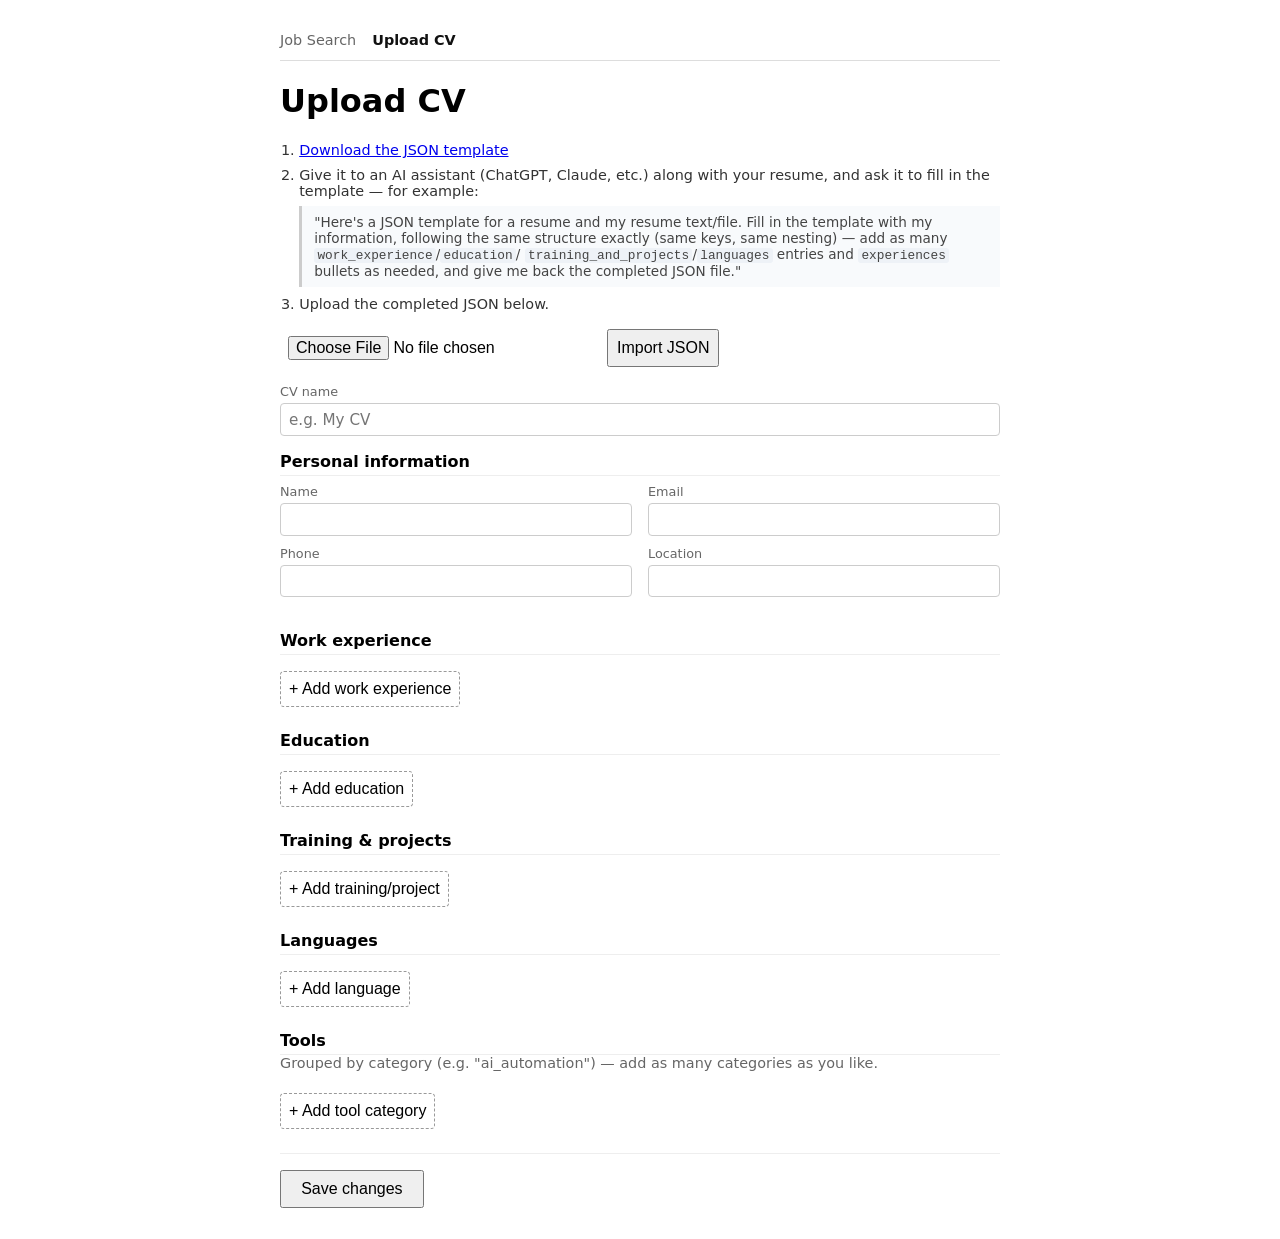
==== frontend/cv.html @ 69ba8aae "Switch CV import from CSV to JSON, matching a source-of-truth schema Replaces the flat CSV format wi" ====
<!doctype html>
<html lang="en">
<head>
  <meta charset="UTF-8" />
  <meta name="viewport" content="width=device-width, initial-scale=1.0" />
  <title>CV Maker - Upload CV</title>
  <link rel="stylesheet" href="style.css" />
</head>
<body>
  <main class="container">
    <nav class="top-nav">
      <a href="index.html">Job Search</a>
      <a href="cv.html" class="active">Upload CV</a>
    </nav>
    <h1>Upload CV</h1>
    <ol class="csv-steps">
      <li>
        <a id="download-template-link" href="#" download="cv_template.json">Download the JSON template</a>
      </li>
      <li>
        Give it to an AI assistant (ChatGPT, Claude, etc.) along with your
        resume, and ask it to fill in the template — for example:
        <blockquote class="prompt-example">
          "Here's a JSON template for a resume and my resume text/file. Fill
          in the template with my information, following the same
          structure exactly (same keys, same nesting) — add as many
          <code>work_experience</code>/<code>education</code>/
          <code>training_and_projects</code>/<code>languages</code> entries
          and <code>experiences</code> bullets as needed, and give me back
          the completed JSON file."
        </blockquote>
      </li>
      <li>Upload the completed JSON below.</li>
    </ol>

    <form id="cv-upload-form">
      <input type="file" id="cv-file" accept="application/json,.json" />
      <button type="submit">Import JSON</button>
    </form>
    <p id="cv-status"></p>

    <form id="cv-edit-form" class="cv-edit-form" hidden>
      <label class="field">
        <span>CV name</span>
        <input type="text" data-field="filename" placeholder="e.g. My CV" />
      </label>

      <h2>Personal information</h2>
      <div class="field-grid">
        <label class="field"><span>Name</span><input type="text" data-field="personal.name" /></label>
        <label class="field"><span>Email</span><input type="text" data-field="personal.email" /></label>
        <label class="field"><span>Phone</span><input type="text" data-field="personal.phone" /></label>
        <label class="field"><span>Location</span><input type="text" data-field="personal.location" /></label>
      </div>

      <h2>Work experience</h2>
      <div id="work-entries" class="entry-list-edit"></div>
      <button type="button" class="add-entry-btn" id="add-work-btn">+ Add work experience</button>

      <h2>Education</h2>
      <div id="education-entries" class="entry-list-edit"></div>
      <button type="button" class="add-entry-btn" id="add-education-btn">+ Add education</button>

      <h2>Training &amp; projects</h2>
      <div id="training-entries" class="entry-list-edit"></div>
      <button type="button" class="add-entry-btn" id="add-training-btn">+ Add training/project</button>

      <h2>Languages</h2>
      <div id="language-entries" class="entry-list-edit"></div>
      <button type="button" class="add-entry-btn" id="add-language-btn">+ Add language</button>

      <h2>Tools</h2>
      <p class="hint">Grouped by category (e.g. "ai_automation") — add as many categories as you like.</p>
      <div id="tools-container" class="entry-list-edit"></div>
      <button type="button" class="add-entry-btn" id="add-tool-category-btn">+ Add tool category</button>

      <div class="save-bar">
        <button type="submit">Save changes</button>
        <a id="export-json-link" href="#" hidden>Export as JSON</a>
        <span id="save-status"></span>
      </div>
    </form>
  </main>
  <script src="cv.js"></script>
</body>
</html>
---- frontend/style.css ----
body {
  font-family: system-ui, sans-serif;
  max-width: 720px;
  margin: 2rem auto;
  padding: 0 1rem;
}

.container form {
  display: flex;
  gap: 0.5rem;
  flex-wrap: wrap;
  align-items: center;
  margin-bottom: 1rem;
}

.container input,
.container select,
.container button {
  padding: 0.5rem;
  font-size: 1rem;
}

.container input[type="number"] {
  width: 8rem;
}

.container label {
  display: inline-flex;
  align-items: center;
  gap: 0.25rem;
  font-size: 0.9rem;
}

#results .meta {
  color: #666;
  font-size: 0.85rem;
  margin: 0 0 0.25rem;
}

#url-form {
  padding-bottom: 0.75rem;
  border-bottom: 1px solid #ddd;
  margin-bottom: 1rem;
}

#url-form input[type="url"] {
  flex: 1;
  min-width: 16rem;
}

#url-status {
  margin: -0.5rem 0 1rem;
  font-size: 0.85rem;
  color: #666;
}

#results {
  list-style: none;
  padding: 0;
}

#results li {
  border: 1px solid #ddd;
  border-radius: 6px;
  padding: 0.75rem 1rem;
  margin-bottom: 0.75rem;
}

#results li h3 {
  margin: 0 0 0.25rem;
}

#results li a {
  color: #2563eb;
}

.top-nav {
  display: flex;
  gap: 1rem;
  margin-bottom: 1rem;
  padding-bottom: 0.75rem;
  border-bottom: 1px solid #ddd;
}

.top-nav a {
  color: #666;
  text-decoration: none;
  font-size: 0.9rem;
}

.top-nav a.active {
  color: #111;
  font-weight: 600;
}

.hint {
  color: #666;
  font-size: 0.9rem;
  margin-top: -0.5rem;
}

.keyword-hint {
  margin: -0.5rem 0 1rem;
  font-size: 0.8rem;
}

#include-keywords,
#exclude-keywords {
  min-width: 14rem;
  flex: 1;
}

.container form.cv-edit-form {
  display: block;
}

.score-bar {
  display: flex;
  align-items: center;
  gap: 0.5rem;
  margin-bottom: 1rem;
}

.score-bar select {
  padding: 0.4rem 0.5rem;
}

.score-hint {
  margin: -0.5rem 0 1rem;
  font-size: 0.8rem;
}

.check-match-btn {
  font-size: 0.85rem;
  padding: 0.3rem 0.7rem;
  margin: 0.25rem 0;
  border: 1px solid #999;
  border-radius: 4px;
  background: none;
  cursor: pointer;
}

.check-match-btn:disabled {
  opacity: 0.6;
  cursor: default;
}

.score-error {
  font-size: 0.8rem;
  color: #991b1b;
  margin-left: 0.5rem;
}

.score-badge {
  display: inline-block;
  font-weight: 600;
  font-size: 0.85rem;
  padding: 0.15rem 0.6rem;
  border-radius: 999px;
  margin: 0.25rem 0;
}

.score-strong {
  background: #dcfce7;
  color: #166534;
}

.score-good {
  background: #dbeafe;
  color: #1e40af;
}

.score-stretch {
  background: #fef3c7;
  color: #92400e;
}

.score-weak {
  background: #fee2e2;
  color: #991b1b;
}

.score-reasoning {
  font-size: 0.85rem;
  color: #444;
  margin: 0.25rem 0;
}

.score-missing {
  font-size: 0.8rem;
  color: #991b1b;
  margin: 0 0 0.25rem;
}

.cv-edit-form h2 {
  font-size: 1rem;
  margin: 1.5rem 0 0.5rem;
  border-bottom: 1px solid #eee;
  padding-bottom: 0.25rem;
}

.cv-edit-form h2:first-of-type {
  margin-top: 1rem;
}

.container label.field {
  display: flex;
  flex-direction: column;
  align-items: stretch;
  gap: 0.25rem;
  font-size: 0.85rem;
  color: #444;
  margin-bottom: 0.6rem;
}

.field span {
  font-size: 0.8rem;
  color: #666;
}

.field input,
.field textarea {
  font-family: inherit;
  font-size: 0.95rem;
  padding: 0.4rem 0.5rem;
  border: 1px solid #ccc;
  border-radius: 4px;
  width: 100%;
  box-sizing: border-box;
}

.field textarea {
  resize: vertical;
}

.field-grid {
  display: grid;
  grid-template-columns: repeat(2, 1fr);
  gap: 0 1rem;
}

.hint-field .hint {
  margin: 0;
}

.entry-list-edit {
  display: flex;
  flex-direction: column;
  gap: 0.75rem;
  margin-bottom: 0.5rem;
}

.entry-card {
  border: 1px solid #ddd;
  border-radius: 6px;
  padding: 0.75rem 1rem;
}

.entry-card .field:last-of-type {
  margin-bottom: 0.5rem;
}

.remove-entry {
  font-size: 0.8rem;
  background: none;
  border: 1px solid #ddd;
  border-radius: 4px;
  padding: 0.3rem 0.6rem;
  cursor: pointer;
  color: #b91c1c;
}

.add-entry-btn {
  background: none;
  border: 1px dashed #999;
  border-radius: 4px;
  padding: 0.4rem 0.8rem;
  cursor: pointer;
  font-size: 0.9rem;
}

.save-bar {
  display: flex;
  align-items: center;
  gap: 0.75rem;
  margin-top: 1.5rem;
  padding-top: 1rem;
  border-top: 1px solid #eee;
}

.save-bar button {
  padding: 0.5rem 1.2rem;
  font-size: 1rem;
}

#save-status {
  font-size: 0.85rem;
  color: #666;
}

.csv-steps {
  padding-left: 1.2rem;
  margin: 0.5rem 0 1rem;
  font-size: 0.9rem;
  color: #333;
}

.csv-steps li {
  margin-bottom: 0.6rem;
}

.prompt-example {
  margin: 0.4rem 0 0;
  padding: 0.5rem 0.75rem;
  background: #f8fafc;
  border-left: 3px solid #ccc;
  font-size: 0.85rem;
  color: #444;
}

.prompt-example code {
  background: #eef2f7;
  padding: 0 0.2rem;
  border-radius: 3px;
  font-size: 0.8rem;
}

#export-json-link {
  font-size: 0.9rem;
}

.entry-card h4 {
  font-size: 0.85rem;
  margin: 0.75rem 0 0.4rem;
  color: #555;
}

.experiences-list {
  display: flex;
  flex-direction: column;
  gap: 0.5rem;
  margin-bottom: 0.4rem;
}

.experience-item {
  border: 1px solid #e5e5e5;
  border-radius: 6px;
  padding: 0.5rem 0.6rem;
  background: #fafafa;
}

.experience-item textarea,
.experience-item input {
  width: 100%;
  box-sizing: border-box;
  font-family: inherit;
  font-size: 0.9rem;
  padding: 0.35rem 0.5rem;
  border: 1px solid #ccc;
  border-radius: 4px;
  margin-bottom: 0.35rem;
}

.add-exp-btn {
  font-size: 0.8rem;
  padding: 0.3rem 0.6rem;
  margin-bottom: 0.75rem;
}

.tool-category {
  background: #fdfdfd;
}

.tool-items-list {
  display: flex;
  flex-direction: column;
  gap: 0.4rem;
  margin: 0.4rem 0;
}

.tool-item {
  display: flex;
  gap: 0.4rem;
  align-items: center;
}

.tool-item input {
  flex: 1;
  font-family: inherit;
  font-size: 0.9rem;
  padding: 0.35rem 0.5rem;
  border: 1px solid #ccc;
  border-radius: 4px;
}
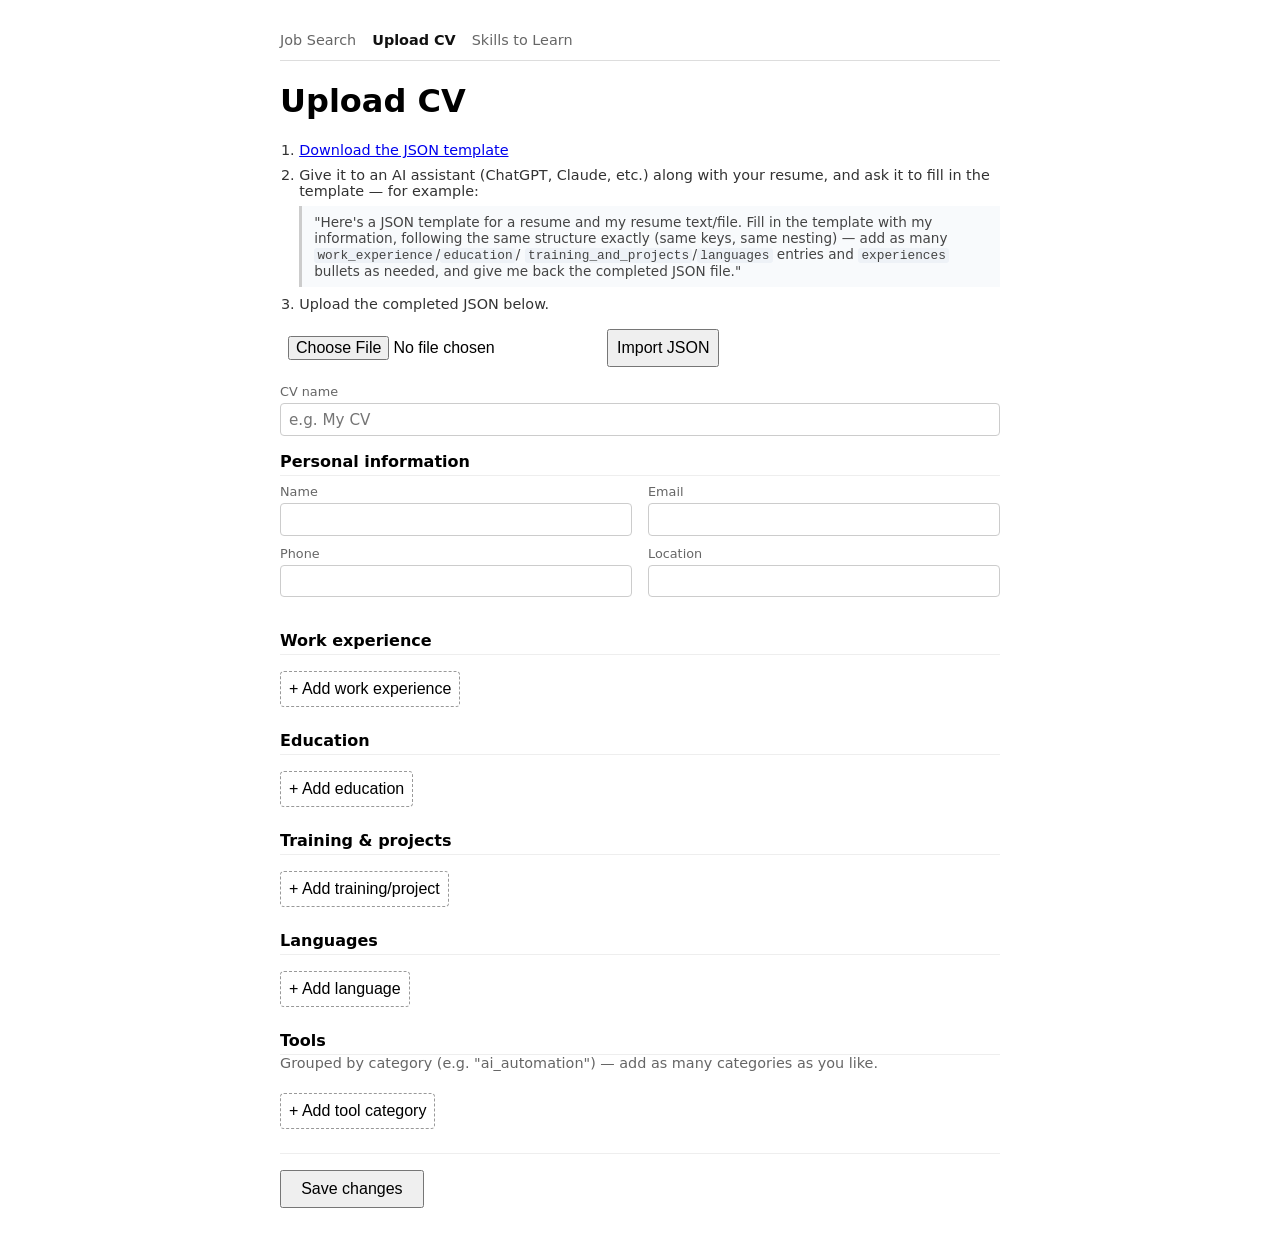
==== commit 124d44be: "Split gap resolution into two explicit paths, add Skills to Learn page Reworks the "Missing experien" ====
--- a/frontend/cv.html
+++ b/frontend/cv.html
@@ -11,6 +11,7 @@
     <nav class="top-nav">
       <a href="index.html">Job Search</a>
       <a href="cv.html" class="active">Upload CV</a>
+      <a href="learning.html">Skills to Learn</a>
     </nav>
     <h1>Upload CV</h1>
     <ol class="csv-steps">
@@ -80,6 +81,18 @@
         <span id="save-status"></span>
       </div>
     </form>
+
+    <section id="gaps-section" hidden>
+      <h2>Missing experiences</h2>
+      <p class="hint">
+        Gaps flagged while checking job matches on the Job Search page. For
+        each one: if you actually have it, write it in your own words and
+        add it to your CV — or if you don't have it yet, send it to your
+        <a href="learning.html">Skills to Learn</a> list to plan for later.
+        <button type="button" id="refresh-gaps-btn" class="link-btn">Refresh</button>
+      </p>
+      <div id="gaps-list" class="entry-list-edit"></div>
+    </section>
   </main>
   <script src="cv.js"></script>
 </body>
--- a/frontend/style.css
+++ b/frontend/style.css
@@ -186,10 +186,41 @@
   margin: 0.25rem 0;
 }
 
-.score-missing {
+.missing-gaps {
+  background: #fff7f7;
+  border: 1px solid #fecaca;
+  border-radius: 6px;
+  padding: 0.5rem 0.75rem;
+  margin: 0.4rem 0;
+}
+
+.missing-label {
   font-size: 0.8rem;
   color: #991b1b;
-  margin: 0 0 0.25rem;
+  margin: 0 0 0.3rem;
+  font-weight: 600;
+}
+
+.missing-list {
+  list-style: none;
+  padding: 0;
+  margin: 0 0 0.5rem;
+  font-size: 0.85rem;
+}
+
+.missing-list li {
+  margin-bottom: 0.2rem;
+}
+
+.save-gaps-btn {
+  font-size: 0.8rem;
+  padding: 0.3rem 0.6rem;
+}
+
+.gaps-status {
+  font-size: 0.8rem;
+  color: #666;
+  margin-left: 0.5rem;
 }
 
 .cv-edit-form h2 {
@@ -392,3 +423,57 @@
   border: 1px solid #ccc;
   border-radius: 4px;
 }
+
+#gaps-section {
+  margin-top: 2rem;
+  padding-top: 1rem;
+  border-top: 1px solid #eee;
+}
+
+.link-btn {
+  background: none;
+  border: none;
+  color: #2563eb;
+  text-decoration: underline;
+  cursor: pointer;
+  font-size: inherit;
+  padding: 0;
+  margin-left: 0.3rem;
+}
+
+.gap-row {
+  background: #fffbeb;
+  border-color: #fde68a;
+}
+
+.gap-text {
+  font-size: 0.9rem;
+  margin: 0 0 0.5rem;
+}
+
+.gap-controls {
+  display: flex;
+  align-items: center;
+  gap: 0.5rem;
+  flex-wrap: wrap;
+}
+
+.gap-category-select {
+  padding: 0.35rem 0.5rem;
+  font-size: 0.85rem;
+}
+
+.gap-edit-input {
+  width: 100%;
+  box-sizing: border-box;
+  font-family: inherit;
+  font-size: 0.9rem;
+  padding: 0.4rem 0.5rem;
+  border: 1px solid #ccc;
+  border-radius: 4px;
+  margin-bottom: 0.5rem;
+}
+
+#learning-cv-bar {
+  margin-top: 1rem;
+}
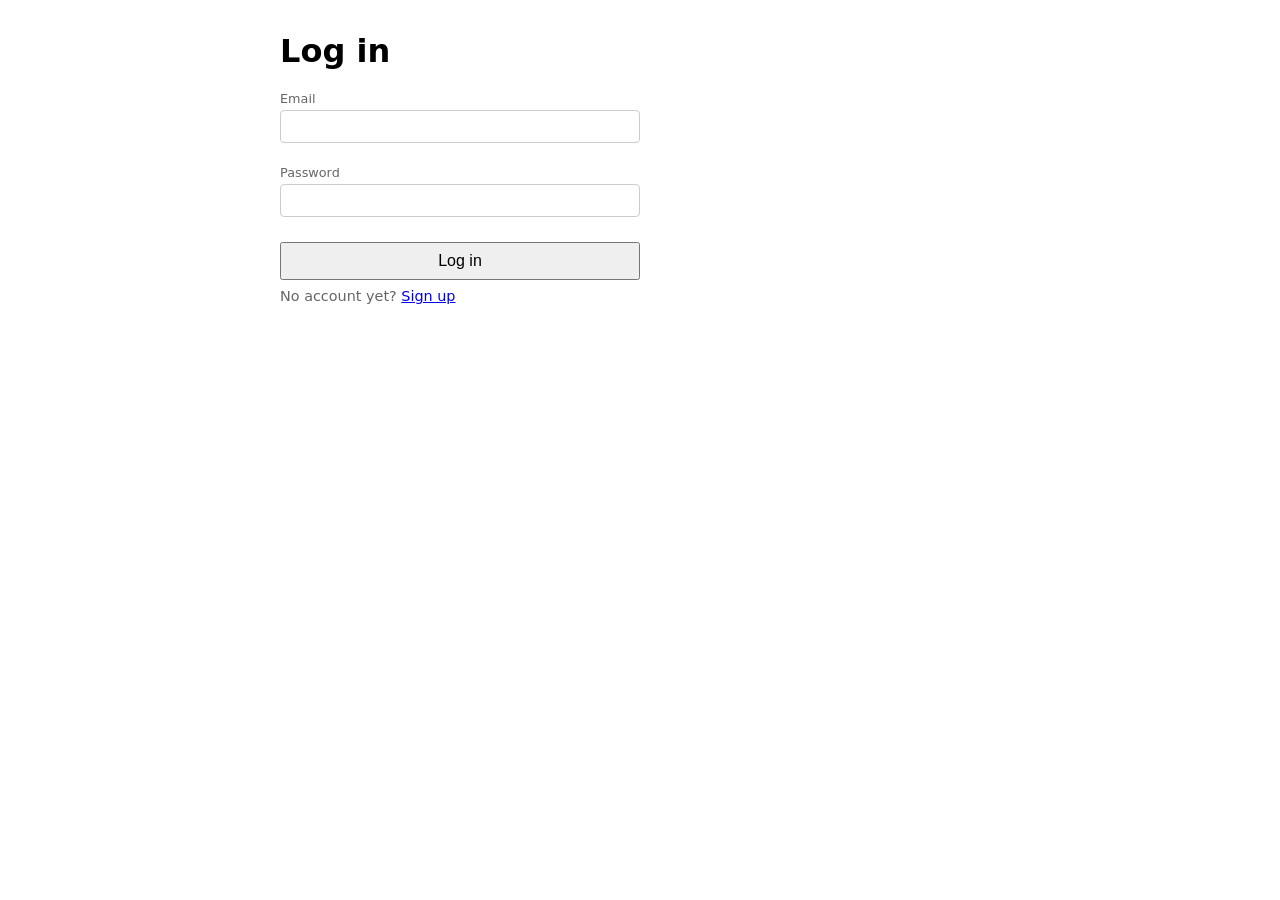
==== commit 69daa05a: "Add email/password auth — sign up, log in, and per-user data isolation Every part of the app now sit" ====
--- a/frontend/cv.html
+++ b/frontend/cv.html
@@ -12,6 +12,7 @@
       <a href="index.html">Job Search</a>
       <a href="cv.html" class="active">Upload CV</a>
       <a href="learning.html">Skills to Learn</a>
+      <span id="account-bar" class="account-bar"></span>
     </nav>
     <h1>Upload CV</h1>
     <ol class="csv-steps">
@@ -94,6 +95,8 @@
       <div id="gaps-list" class="entry-list-edit"></div>
     </section>
   </main>
+  <script src="auth.js"></script>
+  <script>if (!requireAuth()) document.querySelector("main").hidden = true;</script>
   <script src="cv.js"></script>
 </body>
 </html>
--- a/frontend/style.css
+++ b/frontend/style.css
@@ -91,6 +91,30 @@
 .top-nav a.active {
   color: #111;
   font-weight: 600;
+}
+
+.account-bar {
+  margin-left: auto;
+  display: flex;
+  align-items: center;
+  gap: 0.5rem;
+  font-size: 0.85rem;
+  color: #666;
+}
+
+.auth-container {
+  max-width: 360px;
+}
+
+.container form.auth-form {
+  display: flex;
+  flex-direction: column;
+  align-items: stretch;
+  gap: 0.75rem;
+}
+
+.auth-form button {
+  margin-top: 0.25rem;
 }
 
 .hint {
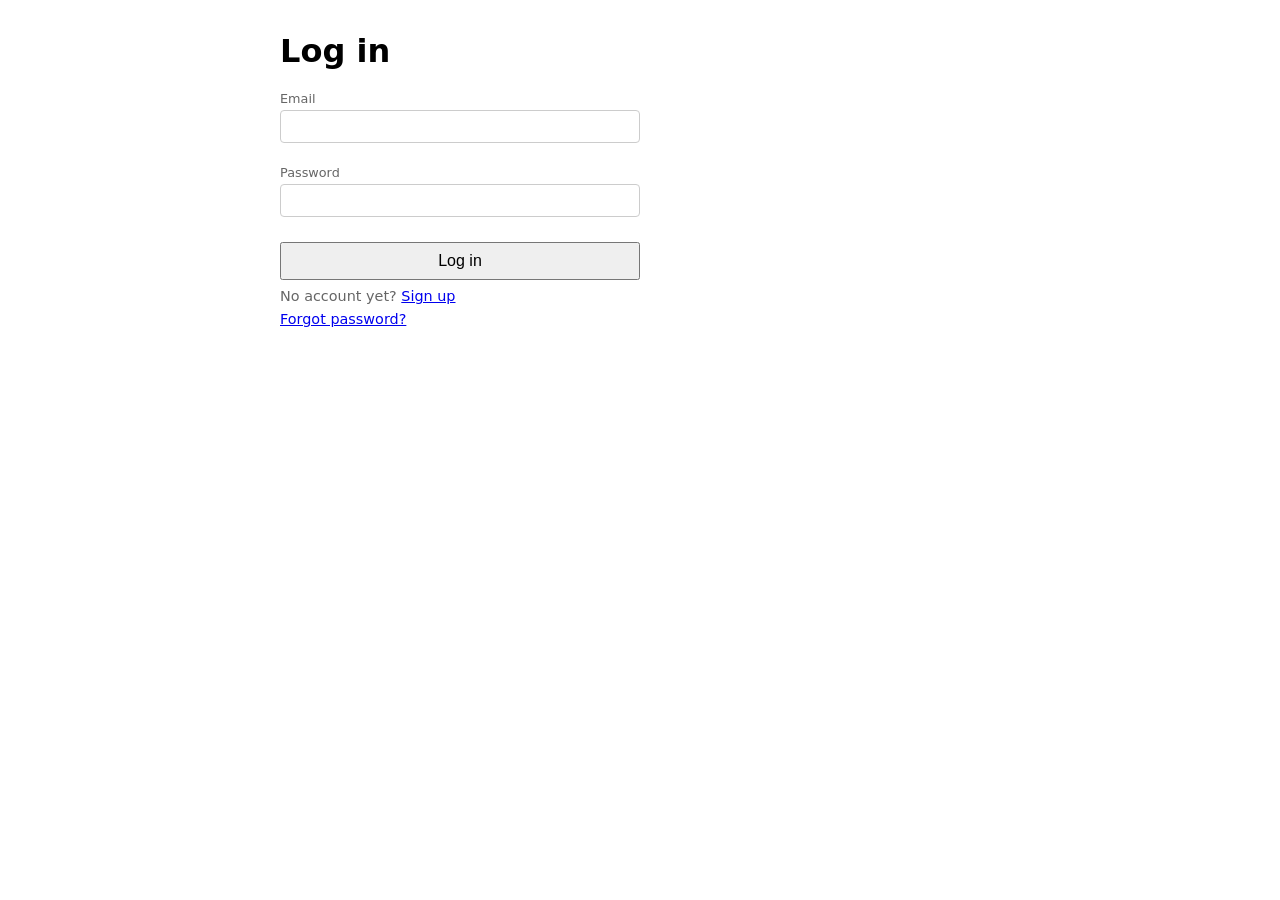
==== commit bceec18b: "Add job board (kanban) page for tracking applications Adds a drag-and-drop kanban page with 7 column" ====
--- a/frontend/cv.html
+++ b/frontend/cv.html
@@ -12,6 +12,9 @@
       <a href="index.html">Job Search</a>
       <a href="cv.html" class="active">Upload CV</a>
       <a href="learning.html">Skills to Learn</a>
+      <a href="jobs.html">Tailored CVs</a>
+      <a href="board.html">Board</a>
+      <a href="settings.html">Settings</a>
       <span id="account-bar" class="account-bar"></span>
     </nav>
     <h1>Upload CV</h1>
@@ -82,18 +85,6 @@
         <span id="save-status"></span>
       </div>
     </form>
-
-    <section id="gaps-section" hidden>
-      <h2>Missing experiences</h2>
-      <p class="hint">
-        Gaps flagged while checking job matches on the Job Search page. For
-        each one: if you actually have it, write it in your own words and
-        add it to your CV — or if you don't have it yet, send it to your
-        <a href="learning.html">Skills to Learn</a> list to plan for later.
-        <button type="button" id="refresh-gaps-btn" class="link-btn">Refresh</button>
-      </p>
-      <div id="gaps-list" class="entry-list-edit"></div>
-    </section>
   </main>
   <script src="auth.js"></script>
   <script>if (!requireAuth()) document.querySelector("main").hidden = true;</script>
--- a/frontend/style.css
+++ b/frontend/style.css
@@ -5,6 +5,15 @@
   padding: 0 1rem;
 }
 
+/* The hidden attribute must always win, no matter what display value a
+   more specific selector sets on the same element (flex containers,
+   form { display: flex } etc. all silently defeat plain [hidden]
+   otherwise — see the .cv-edit-form / .score-bar / .missing-actions
+   history in this file). */
+[hidden] {
+  display: none !important;
+}
+
 .container form {
   display: flex;
   gap: 0.5rem;
@@ -115,6 +124,22 @@
 
 .auth-form button {
   margin-top: 0.25rem;
+}
+
+.temp-password-box {
+  margin-top: 1rem;
+  padding: 0.75rem 1rem;
+  border: 1px solid #16a34a;
+  border-radius: 6px;
+  background: #f0fdf4;
+}
+
+.temp-password-value {
+  font-family: ui-monospace, monospace;
+  font-size: 1.1rem;
+  font-weight: 600;
+  user-select: all;
+  margin: 0.25rem 0;
 }
 
 .hint {
@@ -232,19 +257,68 @@
   font-size: 0.85rem;
 }
 
-.missing-list li {
-  margin-bottom: 0.2rem;
-}
-
-.save-gaps-btn {
-  font-size: 0.8rem;
-  padding: 0.3rem 0.6rem;
-}
-
-.gaps-status {
-  font-size: 0.8rem;
+.missing-item {
+  padding: 0.4rem 0;
+  border-bottom: 1px solid #fde2e2;
+}
+
+.missing-item:last-child {
+  border-bottom: none;
+}
+
+.missing-text {
+  display: block;
+  margin-bottom: 0.3rem;
+}
+
+.missing-actions:not([hidden]) {
+  display: flex;
+  flex-wrap: wrap;
+  gap: 0.4rem;
+}
+
+.missing-have-btn,
+.missing-learn-btn,
+.missing-ignore-btn,
+.missing-have-save-btn {
+  font-size: 0.75rem;
+  padding: 0.25rem 0.55rem;
+  border: 1px solid #ccc;
+  border-radius: 4px;
+  background: none;
+  cursor: pointer;
+}
+
+.missing-have-form:not([hidden]) {
+  display: flex;
+  flex-wrap: wrap;
+  gap: 0.4rem;
+  margin-top: 0.4rem;
+}
+
+.missing-have-input {
+  flex: 2;
+  min-width: 10rem;
+  font-size: 0.8rem;
+  padding: 0.3rem 0.5rem;
+  border: 1px solid #ccc;
+  border-radius: 4px;
+}
+
+.missing-have-category {
+  flex: 1;
+  min-width: 6rem;
+  font-size: 0.8rem;
+  padding: 0.3rem 0.5rem;
+  border: 1px solid #ccc;
+  border-radius: 4px;
+}
+
+.missing-item-status {
+  display: block;
+  font-size: 0.75rem;
   color: #666;
-  margin-left: 0.5rem;
+  margin-top: 0.2rem;
 }
 
 .cv-edit-form h2 {
@@ -501,3 +575,412 @@
 #learning-cv-bar {
   margin-top: 1rem;
 }
+
+/* ---------- Tailored CV feature ---------- */
+
+.add-job-details {
+  margin-bottom: 1.5rem;
+  border: 1px solid #ddd;
+  border-radius: 6px;
+  padding: 0.75rem 1rem;
+}
+
+.add-job-details summary {
+  cursor: pointer;
+  font-size: 0.9rem;
+  color: #444;
+}
+
+.add-job-details form {
+  margin-top: 0.75rem;
+}
+
+.url-fetch-row {
+  display: flex;
+  gap: 0.5rem;
+}
+
+.url-fetch-row input {
+  flex: 1;
+}
+
+.job-actions {
+  display: flex;
+  align-items: center;
+  gap: 0.75rem;
+  flex-wrap: wrap;
+  margin-top: 0.4rem;
+}
+
+.tailor-cv-btn {
+  font-size: 0.85rem;
+  padding: 0.3rem 0.7rem;
+  border: 1px solid #999;
+  border-radius: 4px;
+  background: none;
+  cursor: pointer;
+}
+
+.match-score-row {
+  display: flex;
+  align-items: center;
+  gap: 0.75rem;
+  margin-bottom: 1rem;
+}
+
+.match-score-bar {
+  flex: 1;
+  height: 0.6rem;
+  border-radius: 999px;
+  background: #eee;
+  overflow: hidden;
+}
+
+.match-score-fill {
+  height: 100%;
+  border-radius: 999px;
+  transition: width 0.3s ease;
+}
+
+.match-score-fill.score-strong { background: #16a34a; }
+.match-score-fill.score-good { background: #2563eb; }
+.match-score-fill.score-stretch { background: #d97706; }
+.match-score-fill.score-weak { background: #dc2626; }
+
+.match-score-label {
+  font-weight: 600;
+  font-size: 0.9rem;
+  white-space: nowrap;
+}
+
+.match-columns {
+  display: grid;
+  grid-template-columns: repeat(3, 1fr);
+  gap: 1rem;
+  margin-bottom: 0.75rem;
+}
+
+.match-columns h3 {
+  font-size: 0.85rem;
+  margin: 0 0 0.35rem;
+}
+
+.match-col-strong { color: #166534; }
+.match-col-partial { color: #92400e; }
+.match-col-missing { color: #991b1b; }
+
+.match-col-list {
+  list-style: none;
+  padding: 0;
+  margin: 0;
+  font-size: 0.85rem;
+}
+
+.match-col-list li {
+  margin-bottom: 0.25rem;
+}
+
+.evidence-card {
+  background: #fafafa;
+}
+
+.evidence-badge {
+  display: inline-block;
+  font-size: 0.75rem;
+  font-weight: 600;
+  padding: 0.15rem 0.5rem;
+  border-radius: 999px;
+  margin-bottom: 0.4rem;
+}
+
+.evidence-include { background: #dcfce7; color: #166534; }
+.evidence-maybe { background: #fef3c7; color: #92400e; }
+.evidence-exclude { background: #f3f4f6; color: #6b7280; }
+
+.evidence-text {
+  font-size: 0.9rem;
+  margin: 0 0 0.25rem;
+}
+
+.evidence-reason {
+  margin-top: 0.35rem;
+}
+
+.tailoring-layout {
+  display: grid;
+  grid-template-columns: minmax(0, 2fr) minmax(220px, 1fr);
+  gap: 1.5rem;
+  align-items: start;
+}
+
+@media (max-width: 800px) {
+  .tailoring-layout {
+    grid-template-columns: 1fr;
+  }
+  .match-columns {
+    grid-template-columns: 1fr;
+  }
+}
+
+#cv-review-section {
+  margin-top: 1.5rem;
+  padding-top: 1rem;
+  border-top: 1px solid #eee;
+}
+
+.cv-preview-toolbar {
+  display: flex;
+  flex-wrap: wrap;
+  gap: 0.5rem;
+  margin-bottom: 0.75rem;
+}
+
+.cv-preview-toolbar select {
+  padding: 0.35rem 0.5rem;
+}
+
+.cv-document {
+  background: #fff;
+  border: 1px solid #ddd;
+  border-radius: 8px;
+  padding: 1.5rem;
+}
+
+.cv-doc-header h2 {
+  margin: 0 0 0.15rem;
+}
+
+.cv-doc-jobtitle {
+  color: #444;
+  margin: 0 0 0.25rem;
+}
+
+.cv-doc-contact {
+  color: #666;
+  font-size: 0.85rem;
+  margin: 0 0 1rem;
+}
+
+.cv-doc-section {
+  margin-top: 1.25rem;
+}
+
+.cv-doc-section h3 {
+  font-size: 0.95rem;
+  border-bottom: 1px solid #eee;
+  padding-bottom: 0.25rem;
+  margin: 0 0 0.5rem;
+}
+
+.cv-doc-entry {
+  margin-bottom: 1rem;
+}
+
+.cv-doc-entry-title {
+  font-weight: 600;
+  margin: 0;
+}
+
+.cv-doc-bullet {
+  margin-bottom: 0.3rem;
+}
+
+.source-toggle {
+  display: block;
+  background: none;
+  border: none;
+  color: #2563eb;
+  font-size: 0.75rem;
+  cursor: pointer;
+  padding: 0.1rem 0;
+}
+
+.source-detail {
+  font-size: 0.8rem;
+  color: #555;
+  background: #f8fafc;
+  border-left: 2px solid #ccc;
+  padding: 0.3rem 0.5rem;
+  margin: 0.2rem 0 0.4rem;
+}
+
+.cv-document-edit textarea,
+.cv-document-edit input {
+  width: 100%;
+  box-sizing: border-box;
+  font-family: inherit;
+  font-size: 0.9rem;
+  padding: 0.35rem 0.5rem;
+  border: 1px solid #ccc;
+  border-radius: 4px;
+  margin-bottom: 0.4rem;
+}
+
+.cv-sidebar {
+  background: #fafafa;
+  border: 1px solid #eee;
+  border-radius: 8px;
+  padding: 1rem;
+}
+
+.cv-sidebar h3 {
+  margin: 0 0 0.6rem;
+  font-size: 0.9rem;
+}
+
+.sidebar-dl {
+  margin: 0;
+  font-size: 0.82rem;
+}
+
+.sidebar-dl dt {
+  color: #888;
+  margin-top: 0.5rem;
+}
+
+.sidebar-dl dd {
+  margin: 0;
+  color: #222;
+  font-weight: 500;
+}
+
+@media print {
+  .no-print {
+    display: none !important;
+  }
+  .tailoring-layout {
+    display: block;
+  }
+  .cv-document {
+    border: none;
+    padding: 0;
+  }
+}
+
+/* ---------- Job board (kanban) ---------- */
+
+body.board-page {
+  max-width: none;
+}
+
+.board-container {
+  max-width: 1400px;
+}
+
+.board {
+  display: flex;
+  gap: 0.75rem;
+  overflow-x: auto;
+  padding-bottom: 1rem;
+}
+
+.board-column {
+  flex: 0 0 240px;
+  background: #f7f7f8;
+  border: 1px solid #e2e2e2;
+  border-radius: 8px;
+  padding: 0.5rem;
+  display: flex;
+  flex-direction: column;
+  max-height: calc(100vh - 220px);
+}
+
+.board-column.drag-over {
+  background: #eef2ff;
+  border-color: #93c5fd;
+}
+
+.board-column-header {
+  display: flex;
+  align-items: center;
+  justify-content: space-between;
+  padding: 0.25rem 0.25rem 0.5rem;
+}
+
+.board-column-header h3 {
+  margin: 0;
+  font-size: 0.9rem;
+}
+
+.board-column-count {
+  color: #888;
+  font-size: 0.8rem;
+  background: #eee;
+  border-radius: 999px;
+  padding: 0.05rem 0.5rem;
+}
+
+.board-column-cards {
+  display: flex;
+  flex-direction: column;
+  gap: 0.5rem;
+  overflow-y: auto;
+}
+
+.board-card {
+  background: #fff;
+  border: 1px solid #ddd;
+  border-radius: 6px;
+  padding: 0.6rem 0.7rem;
+  cursor: grab;
+}
+
+.board-card.dragging {
+  opacity: 0.5;
+}
+
+.board-card h4 {
+  margin: 0 0 0.2rem;
+  font-size: 0.9rem;
+}
+
+.board-card .meta {
+  color: #666;
+  font-size: 0.78rem;
+  margin: 0 0 0.35rem;
+}
+
+.board-card-badges {
+  display: flex;
+  align-items: center;
+  justify-content: space-between;
+  gap: 0.4rem;
+  margin-bottom: 0.35rem;
+}
+
+.board-badge {
+  font-size: 0.7rem;
+  background: #dcfce7;
+  color: #166534;
+  border-radius: 999px;
+  padding: 0.05rem 0.5rem;
+}
+
+.board-card-date {
+  font-size: 0.72rem;
+  color: #999;
+  margin-left: auto;
+}
+
+.board-card-open {
+  display: inline-block;
+  font-size: 0.8rem;
+  color: #2563eb;
+  text-decoration: none;
+  margin-bottom: 0.35rem;
+}
+
+.board-card-moves {
+  display: flex;
+  justify-content: space-between;
+  font-size: 0.75rem;
+  margin-bottom: 0.25rem;
+}
+
+.board-card-notes {
+  width: 100%;
+  box-sizing: border-box;
+  font-size: 0.8rem;
+  margin-top: 0.3rem;
+  padding: 0.3rem;
+}
